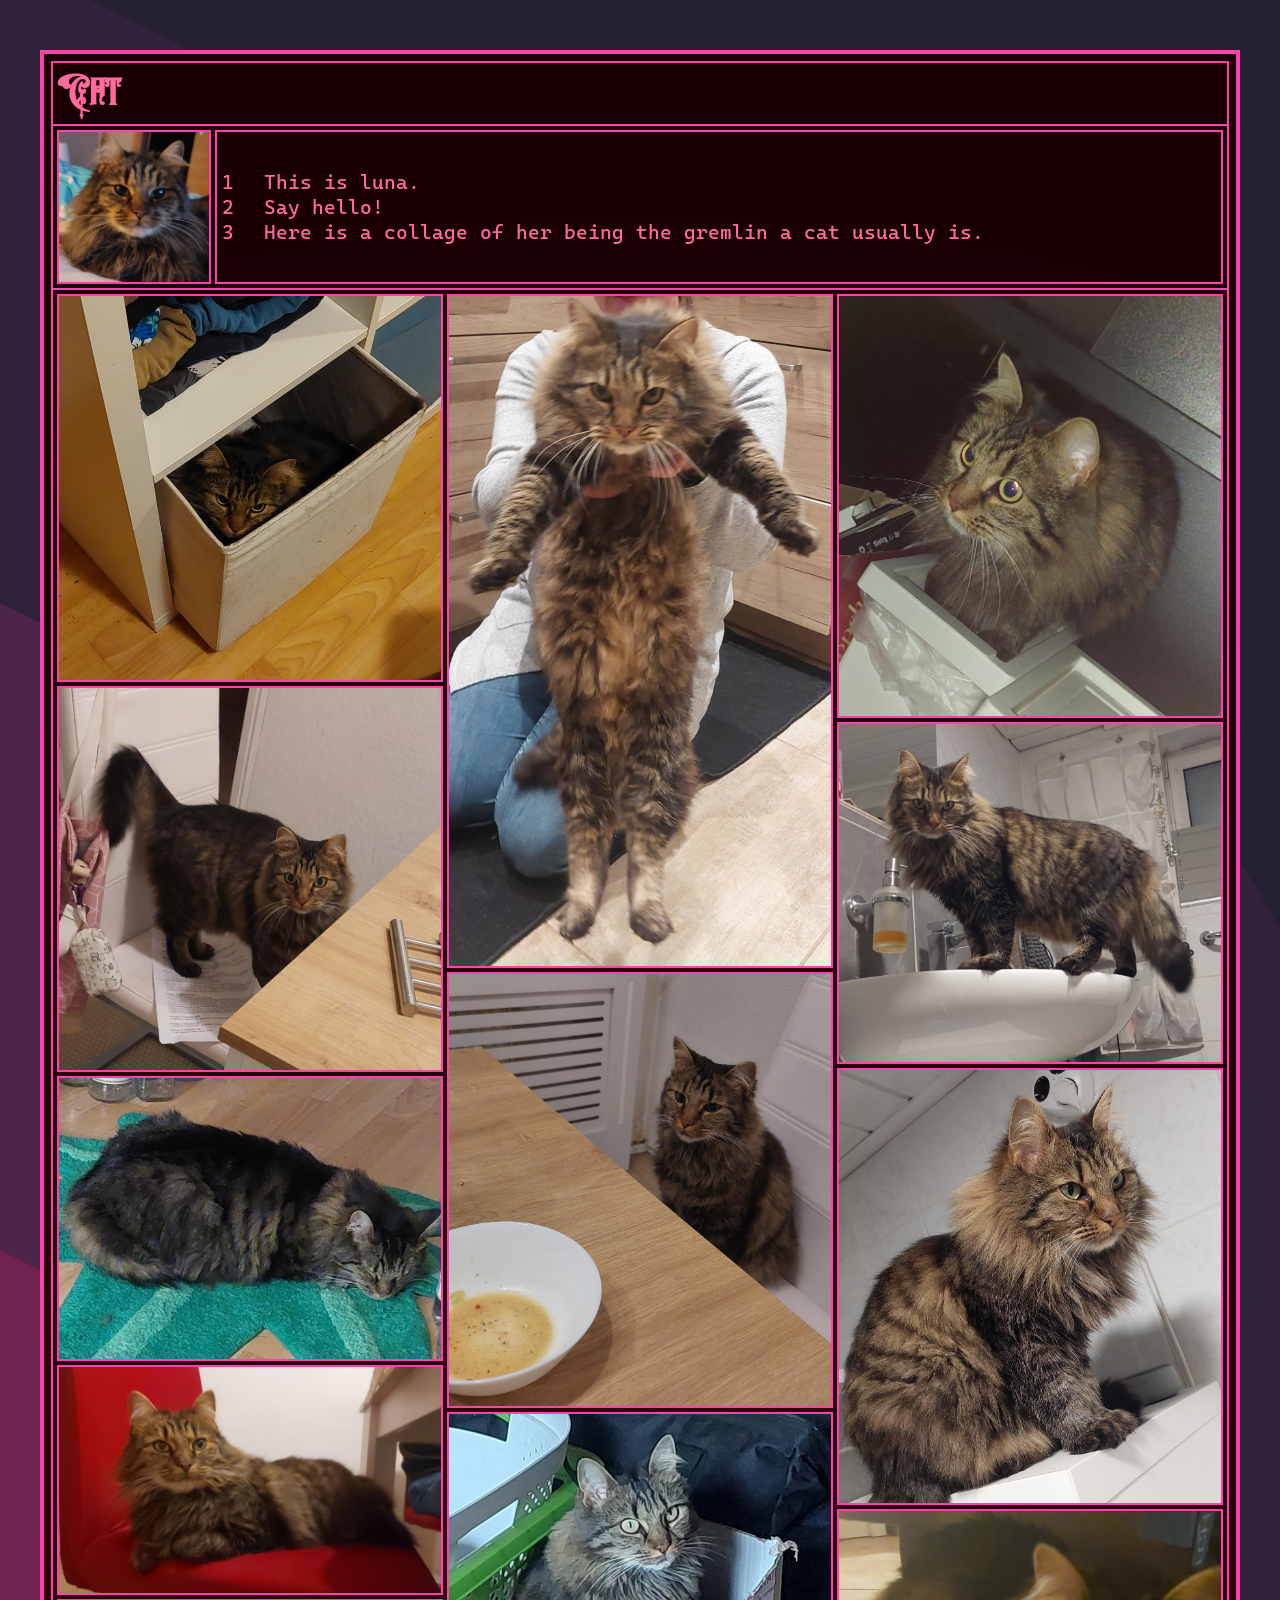
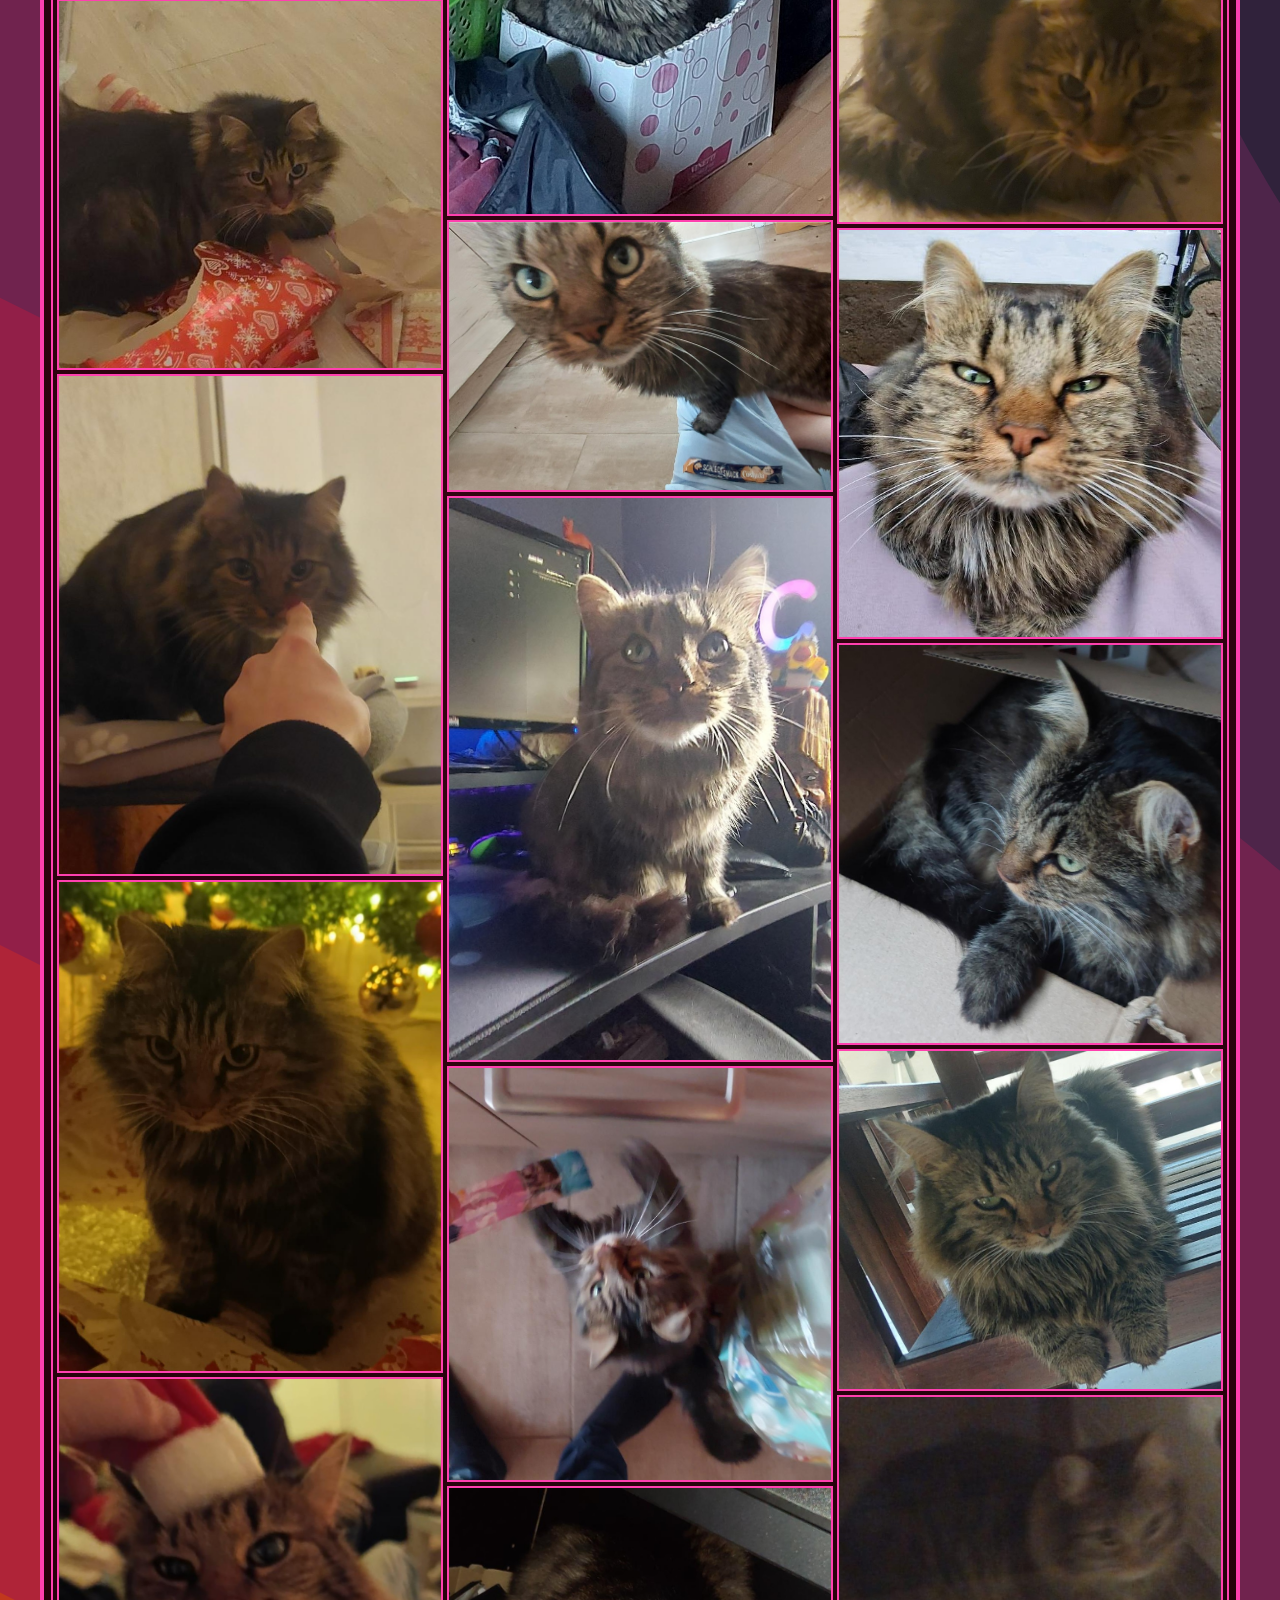
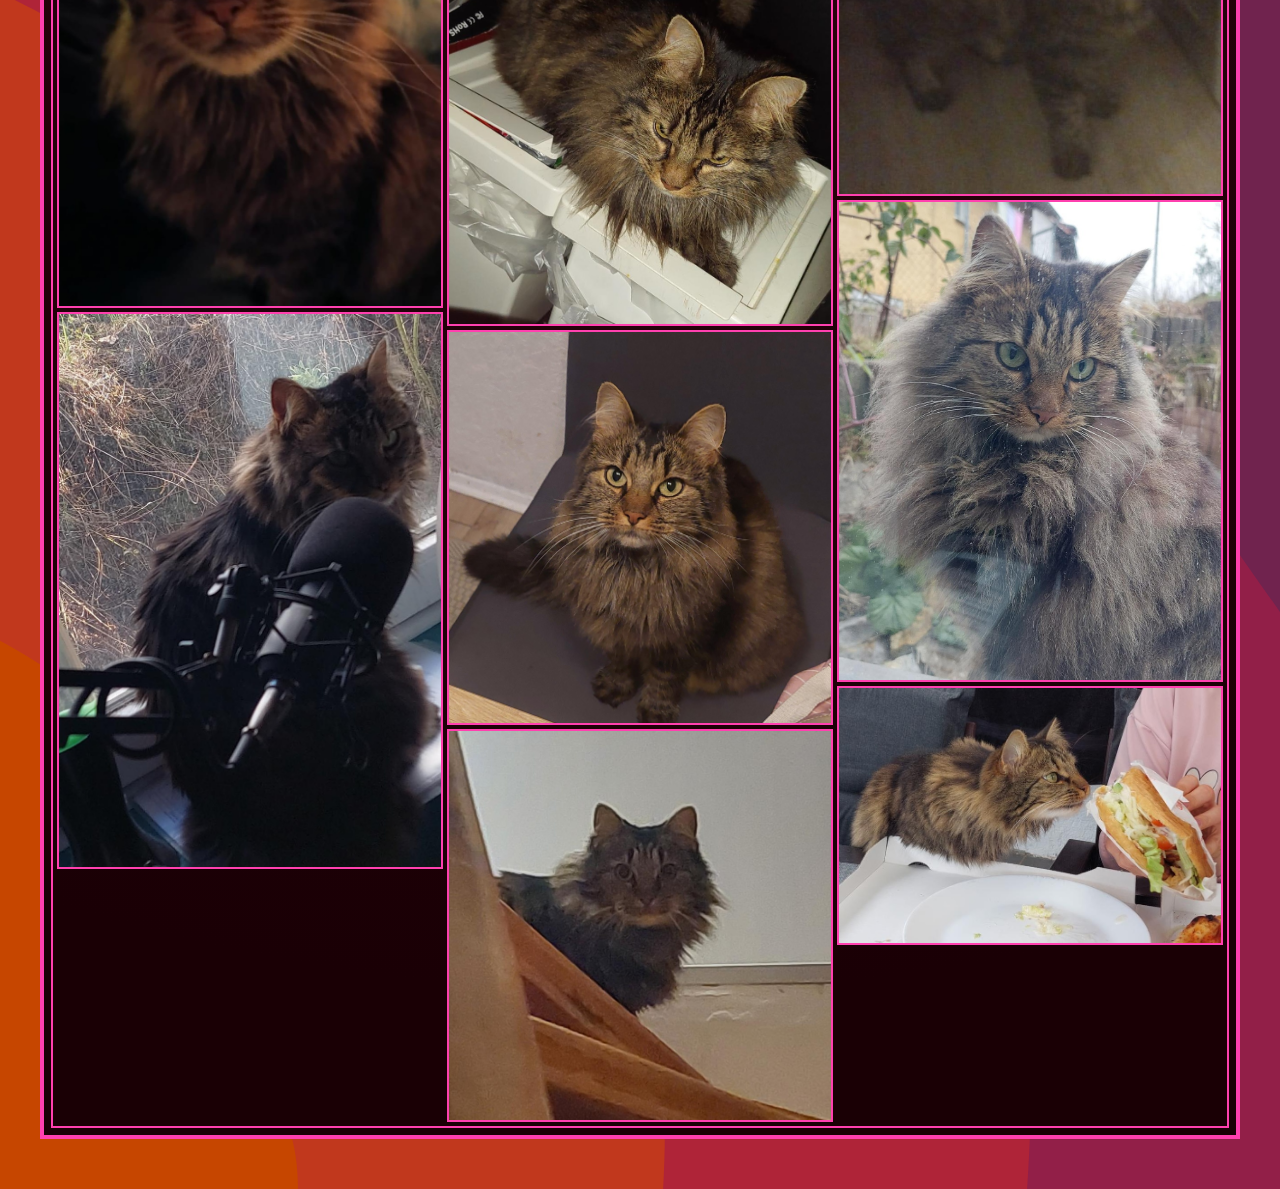
==== cat/index.html @ cc8bb920 "Changed homepage a bit, added /cat, added robots.txt, added /fish (W.I.P.)" ====
<!DOCTYPE html>
<html>
    <head>
        <meta charset="UTF-8">
        <title>🐈 Cat Pics</title>
        <link rel="stylesheet" href="/style.css">
        <link rel="stylesheet" href="style.css">
        <script src="/script/themeSelector.js"></script>
    </head>
    <body>
        <div class="widget">
            <h1>Cat</h1>
        </div>
        <div class="widget">
            <div class="image-list-widget">
                <img src="/img/cat/21.jpg" style="--size: 150px;" title="PFP" class="border">
                <div class="border">
                    <ul>
                        <li>This is luna.</li>
                        <li>Say hello!</li>
                        <li>Here is a collage of her being the gremlin a cat usually is.</li>
                    </ul>
                </div>
            </div>
        </div>
        <div class="widget">
            <div class="img-grid">
                <div class="column">
                    <img src="/img/cat/0.jpg" title="Luna">
                    <img src="/img/cat/10.jpg" title="Luna">
                    <img src="/img/cat/2.jpg" title="Luna">
                    <img src="/img/cat/3.jpg" title="Luna">
                    <img src="/img/cat/4.jpg" title="Luna">
                    <img src="/img/cat/5.jpg" title="Luna">
                    <img src="/img/cat/6.jpg" title="Luna">
                    <img src="/img/cat/7.jpg" title="Luna">
                    <img src="/img/cat/16.jpg" title="Luna">
                </div>
                <div class="column">
                    <img src="/img/cat/1.jpg" title="Luna">
                    <img src="/img/cat/11.jpg" title="Luna">
                    <img src="/img/cat/12.jpg" title="Luna">
                    <img src="/img/cat/13.jpg" title="Luna">
                    <img src="/img/cat/14.jpg" title="Luna">
                    <img src="/img/cat/17.jpg" title="Luna">
                    <img src="/img/cat/18.jpg" title="Luna">
                    <img src="/img/cat/8.jpg" title="Luna">
                    <img src="/img/cat/9.jpg" title="Luna">
                </div>
                <div class="column">
                    <img src="/img/cat/19.jpg" title="Luna">
                    <img src="/img/cat/20.jpg" title="Luna">
                    <img src="/img/cat/22.jpg" title="Luna">
                    <img src="/img/cat/23.jpg" title="Luna">
                    <img src="/img/cat/24.jpg" title="Luna">
                    <img src="/img/cat/25.jpg" title="Luna">
                    <img src="/img/cat/26.jpg" title="Luna">
                    <img src="/img/cat/27.jpg" title="Luna">
                    <img src="/img/cat/28.jpg" title="Luna">
                    <img src="/img/cat/15.jpg" title="Luna">
                </div>
            </div>
        </div>
    </body>
</html>
---- style.css ----
@font-face {
    font-family: cascadia-code;
    src: url("font/cascadia_code.ttf")
}

@font-face {
    font-family: kingstone;
    src: url("font/kingstone.ttf");
}

@font-face {
    font-family: papyrus;
    src: url("font/papyrus.ttf");
}

@font-face {
    font-family: poland-canned-into-kaito;
    src: url("font/poland_canned_into_kaito.otf");
}

:root {
    --scheme-border-color: white;
    --scheme-text-color: white;
    --scheme-bg-dark-color: black;
    --scheme-bg-light-color: black;
    --scheme-bg-image: url(""); 
    --list-style: square;
    --list-marker-width: 0em;
    --waow-font: papyrus;
}

* {
    margin: 0;
    padding: 0;
    font-family: cascadia-code;
    color: var(--scheme-text-color);
    font-size: 15pt;
}

h1 {
    font-family: var(--waow-font);
    font-size: 28pt;
    margin-top: 6px;
}

a {
    text-decoration: none;
    font-weight: bold;
}

.underline {
    text-decoration: underline;
}

html {
    background-color: black;
    background-image: var(--scheme-bg-image);
    background-size: cover;
    background-repeat: repeat;

    display: flex;
    justify-content: center;
    align-items: center;
}

body {
    border: solid 4px var(--scheme-border-color);

    background: radial-gradient(circle at 50% 50%, var(--scheme-bg-light-color), var(--scheme-bg-dark-color) 90%);

    width: 92%;

    padding: 7px;
    padding-top: 9px;

    margin-top: 50px;
    margin-bottom: 50px;
}

.widget {
    margin-top: -2px;
    padding: 4px;
    border: solid 2px var(--scheme-border-color);
}

table {
    width: 100%;
    table-layout: fixed;
}

.border, td {
    border: solid 2px var(--scheme-border-color);
}

td {
    text-align: center;
}

button {
    background-color: #00000000;
    border: none;
    padding: 0;
    cursor: pointer;
    text-align: justify;
}

.marquee-container {
    width: 100%;
    line-height: 50px;
    height: 50px;
    white-space: nowrap;
    overflow: hidden;
    box-sizing: border-box;
}

.marquee-content {
    display: inline-block;
    padding-left: 100%;
}

.image-list-widget {
    display: flex;
    align-items: stretch;
    gap: 4px;
}

.image-list-widget > img {
    --size: 200px;
    width: var(--size);
    height: var(--size);
    object-fit: cover;
}

.image-list-widget > div {
    margin: 0px;
    align-content: center;
    padding-right: auto;
    flex: 1;
}

.image-list-widget > div > ul {
    margin: auto;
    padding: 5px;
}

ul {
    list-style-type: none;
    counter-reset: li_counter;
}

li::before {
    content: counter(li_counter, var(--list-style));
    display: inline-block;
    width: var(--list-marker-width);
}

li {
    margin: 0px;
    line-height: 25px;
    counter-increment: li_counter;
}

.socials-link {
    height: 30px;
    flex: 1;
    display: flex;
    align-items: center;
    justify-content: center;
    margin: 1px;
}

.socials-link > img {
    width: 18px;
    height: 18px;
    margin-right: 5px;
}

.grid {
    display: grid;
    grid-template-columns: repeat(12, 1fr);
    gap: 4px; 

    margin-top: 4px;
    margin-left: auto;
    margin-right: auto;
}

.grid > a {
    width: 95%;
    height: auto;
    max-width: 100%;
    display: block;
    margin: auto;
}

.grid img {
    width: 100%;
    margin-bottom: -5px;
}
---- cat/style.css ----
.img-grid {
    display: flex;
    flex-wrap: wrap;
    margin-right: 0px;
    margin-left: -4px;
    margin-top: -4px;
}

.column {
    flex: 32%;
    padding: 0 4px;
    height: 100%;
}

.column img {
    margin-top: 4px;
    vertical-align: middle;
    width: 100%;
    border: solid 2px var(--scheme-border-color);
}
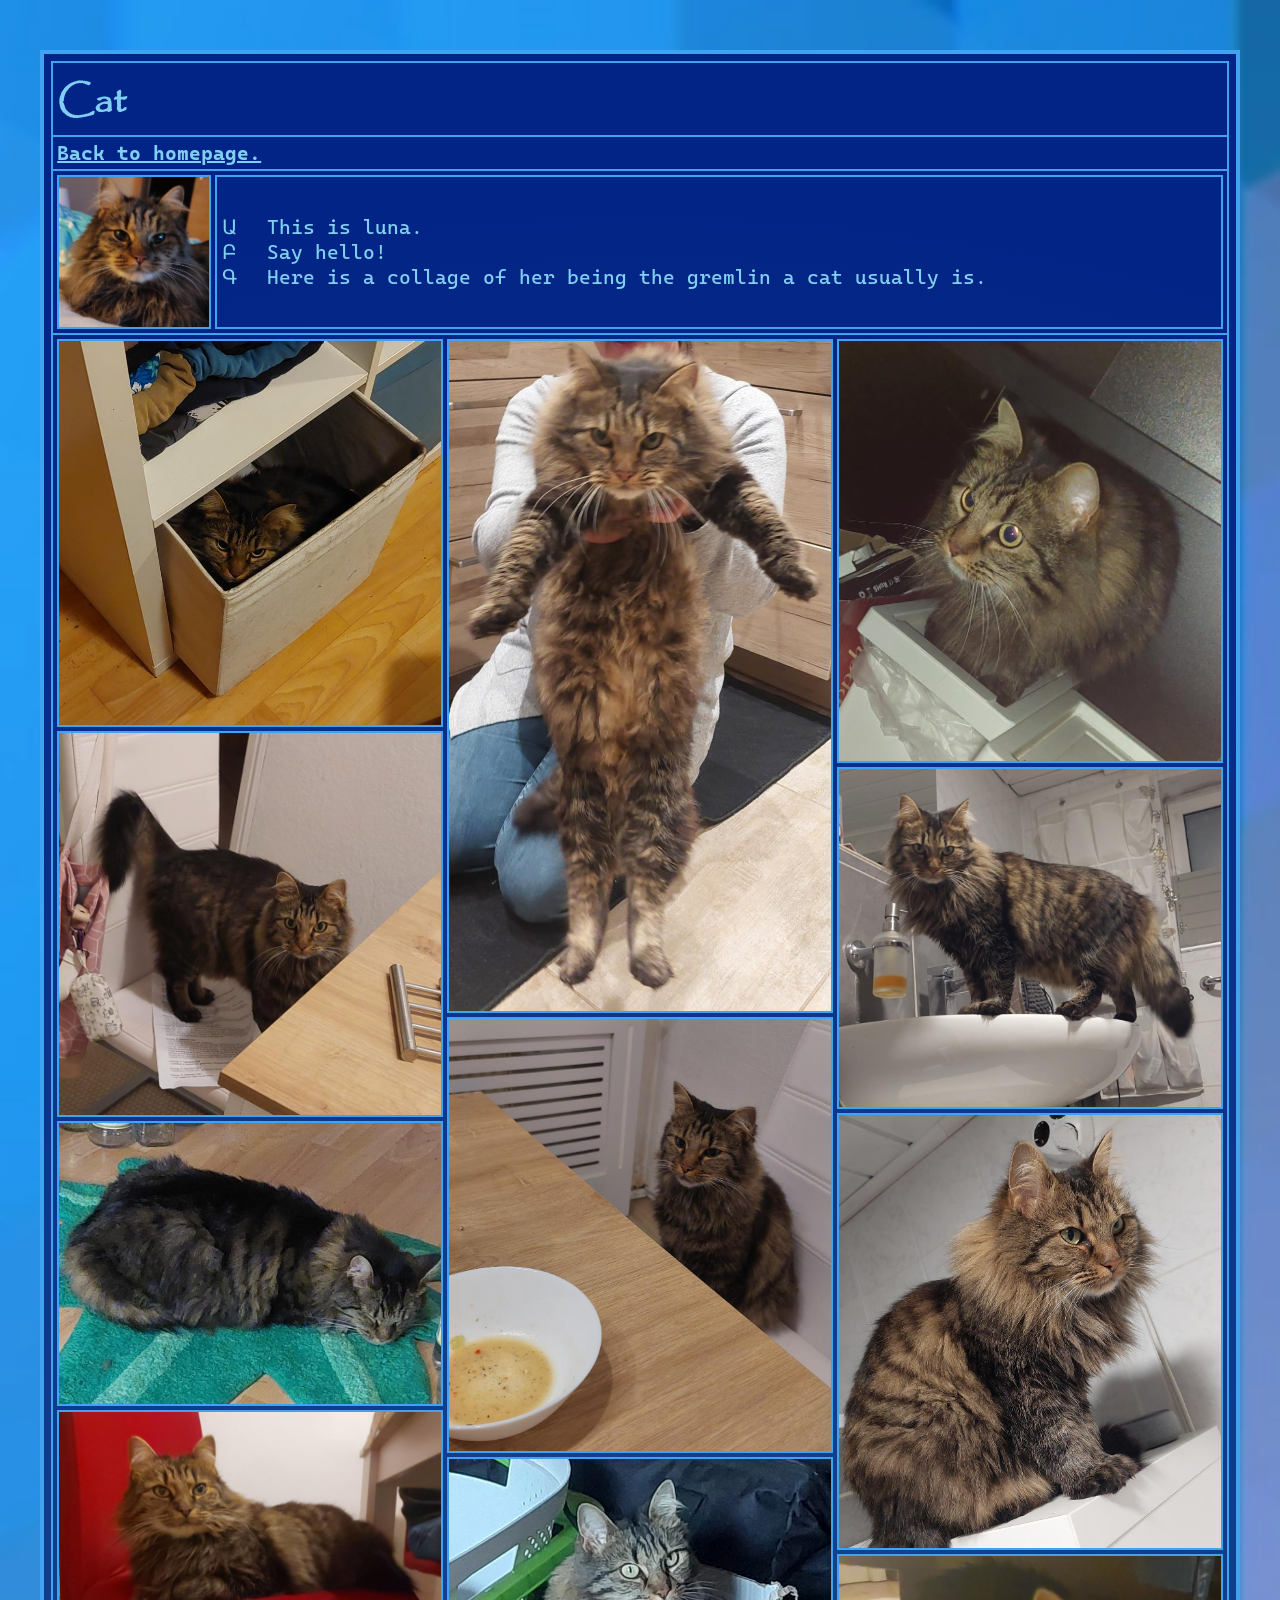
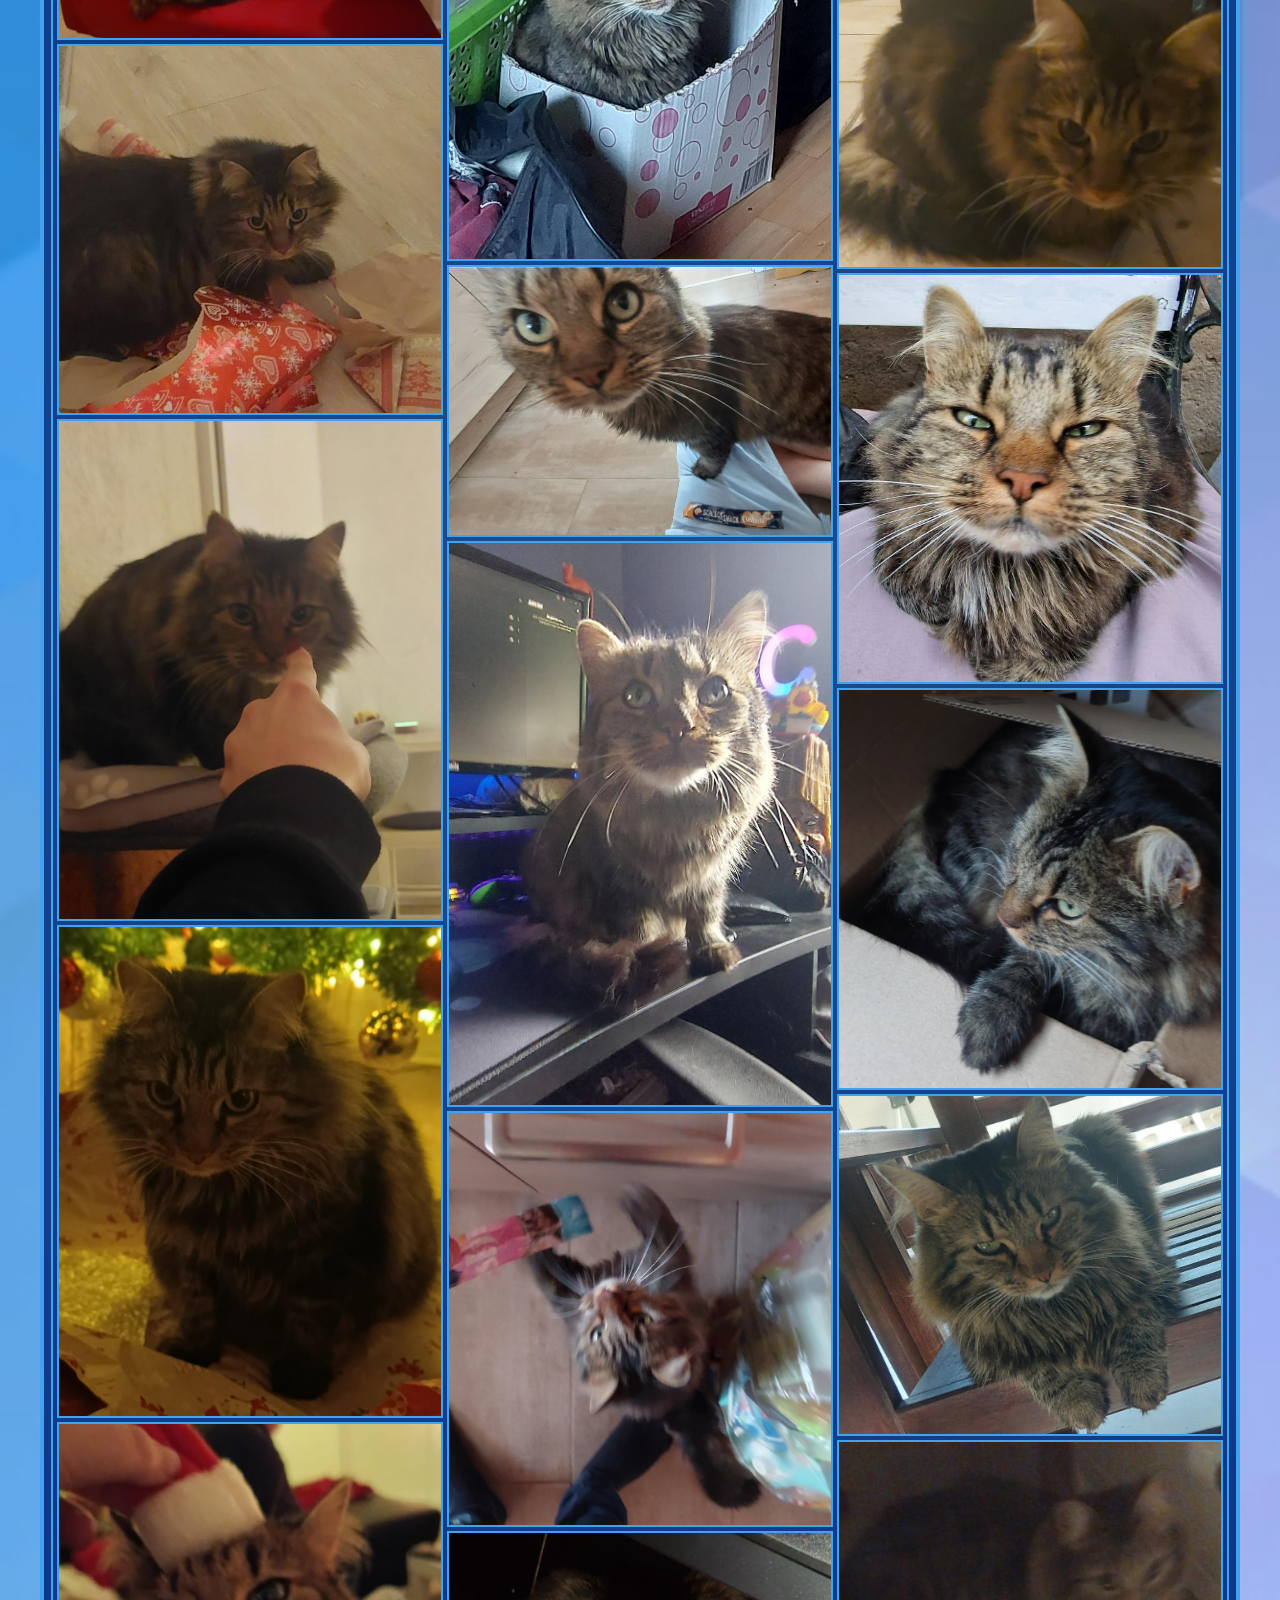
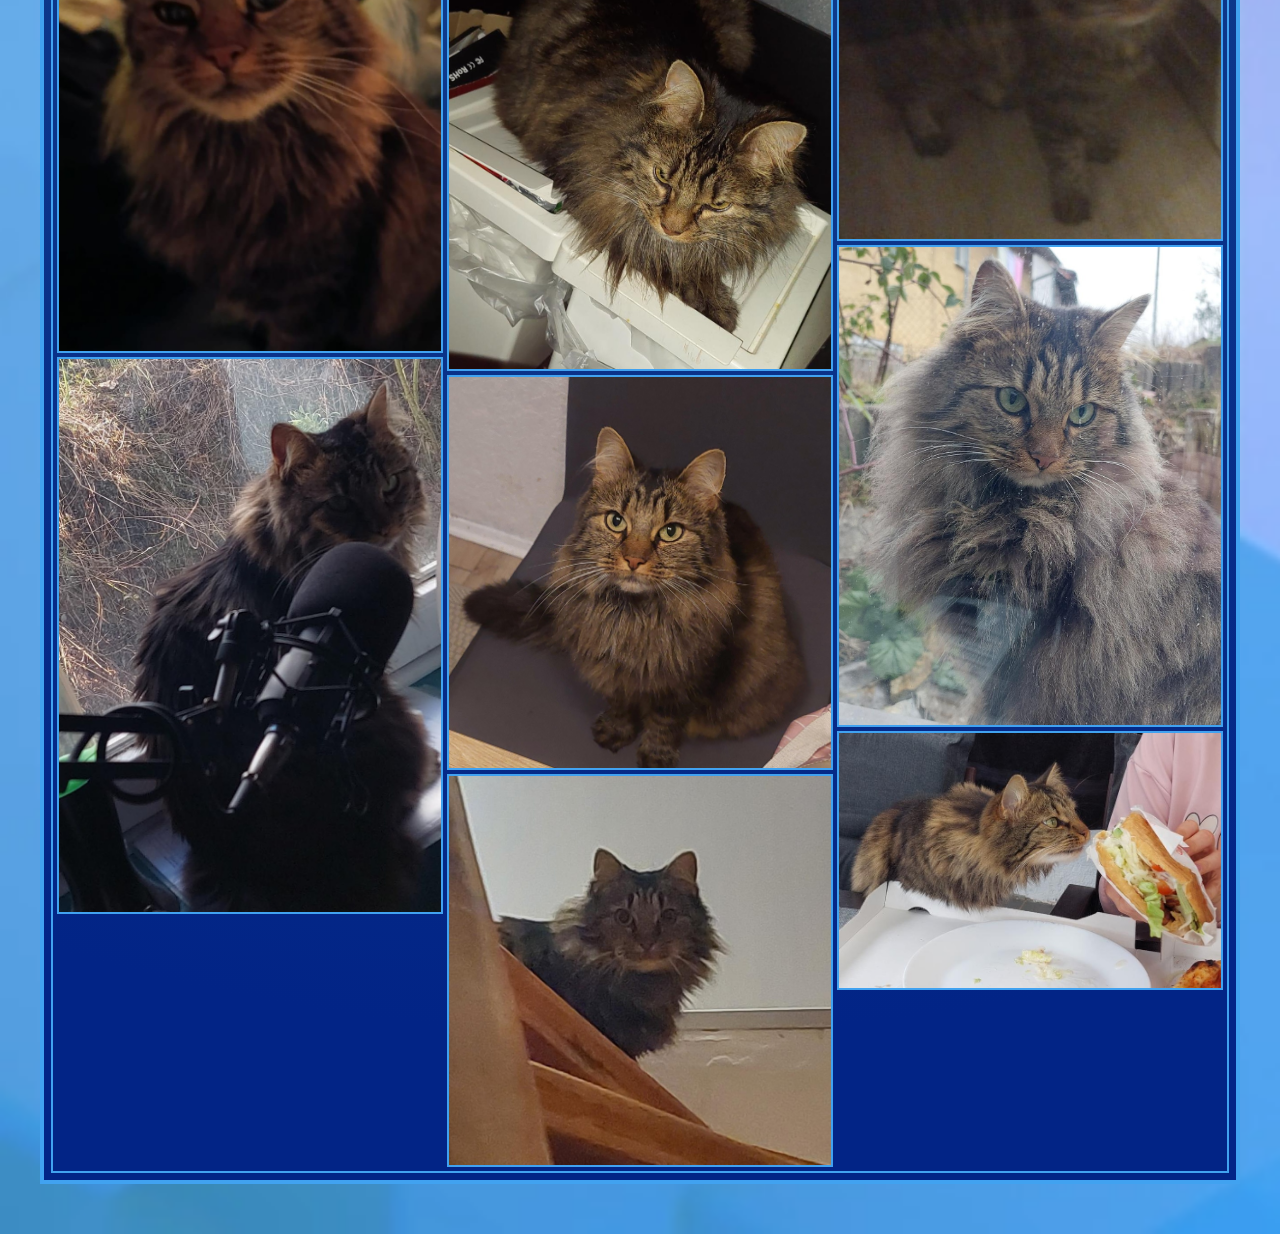
==== commit 87fbb797: "Added basic styling to mischen-maker" ====
--- a/cat/index.html
+++ b/cat/index.html
@@ -10,6 +10,9 @@
     <body>
         <div class="widget">
             <h1>Cat</h1>
+        </div>
+        <div class="widget">
+            <a href="/" class="underline">Back to homepage.</a>
         </div>
         <div class="widget">
             <div class="image-list-widget">
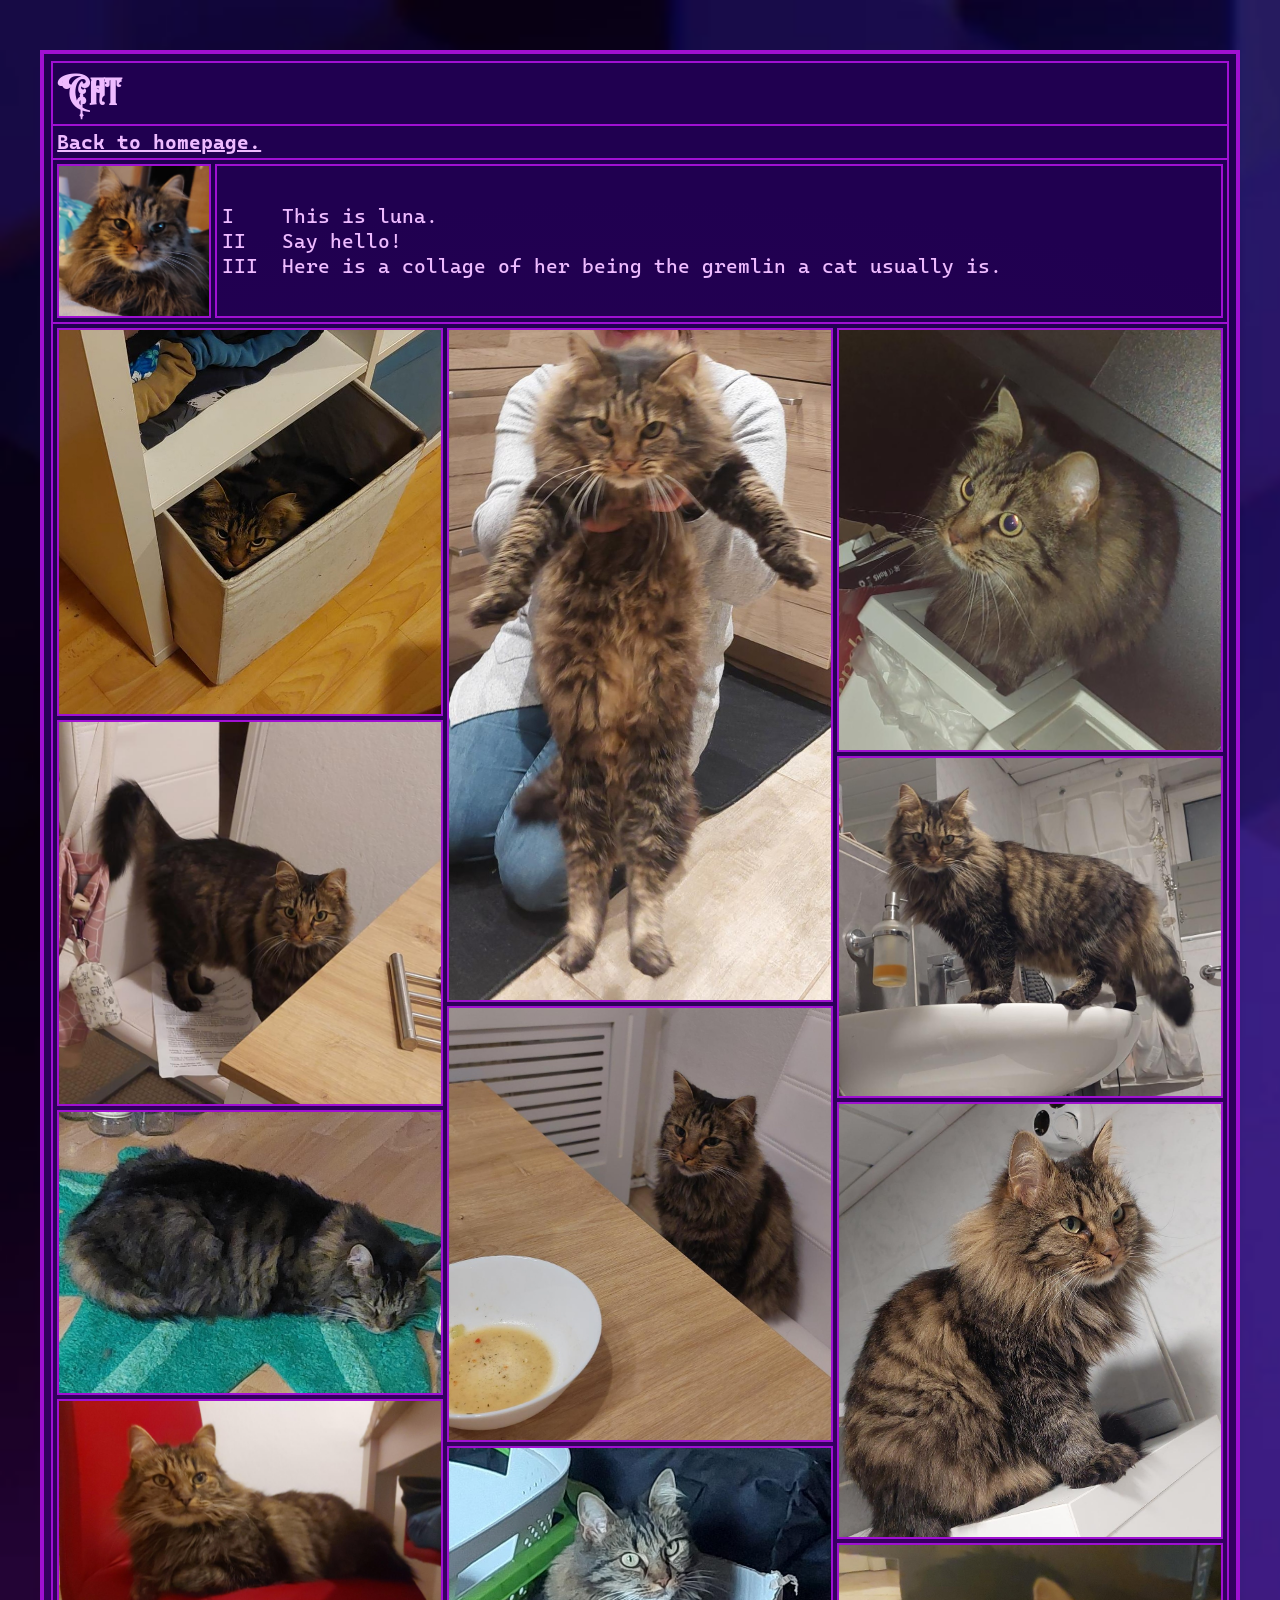
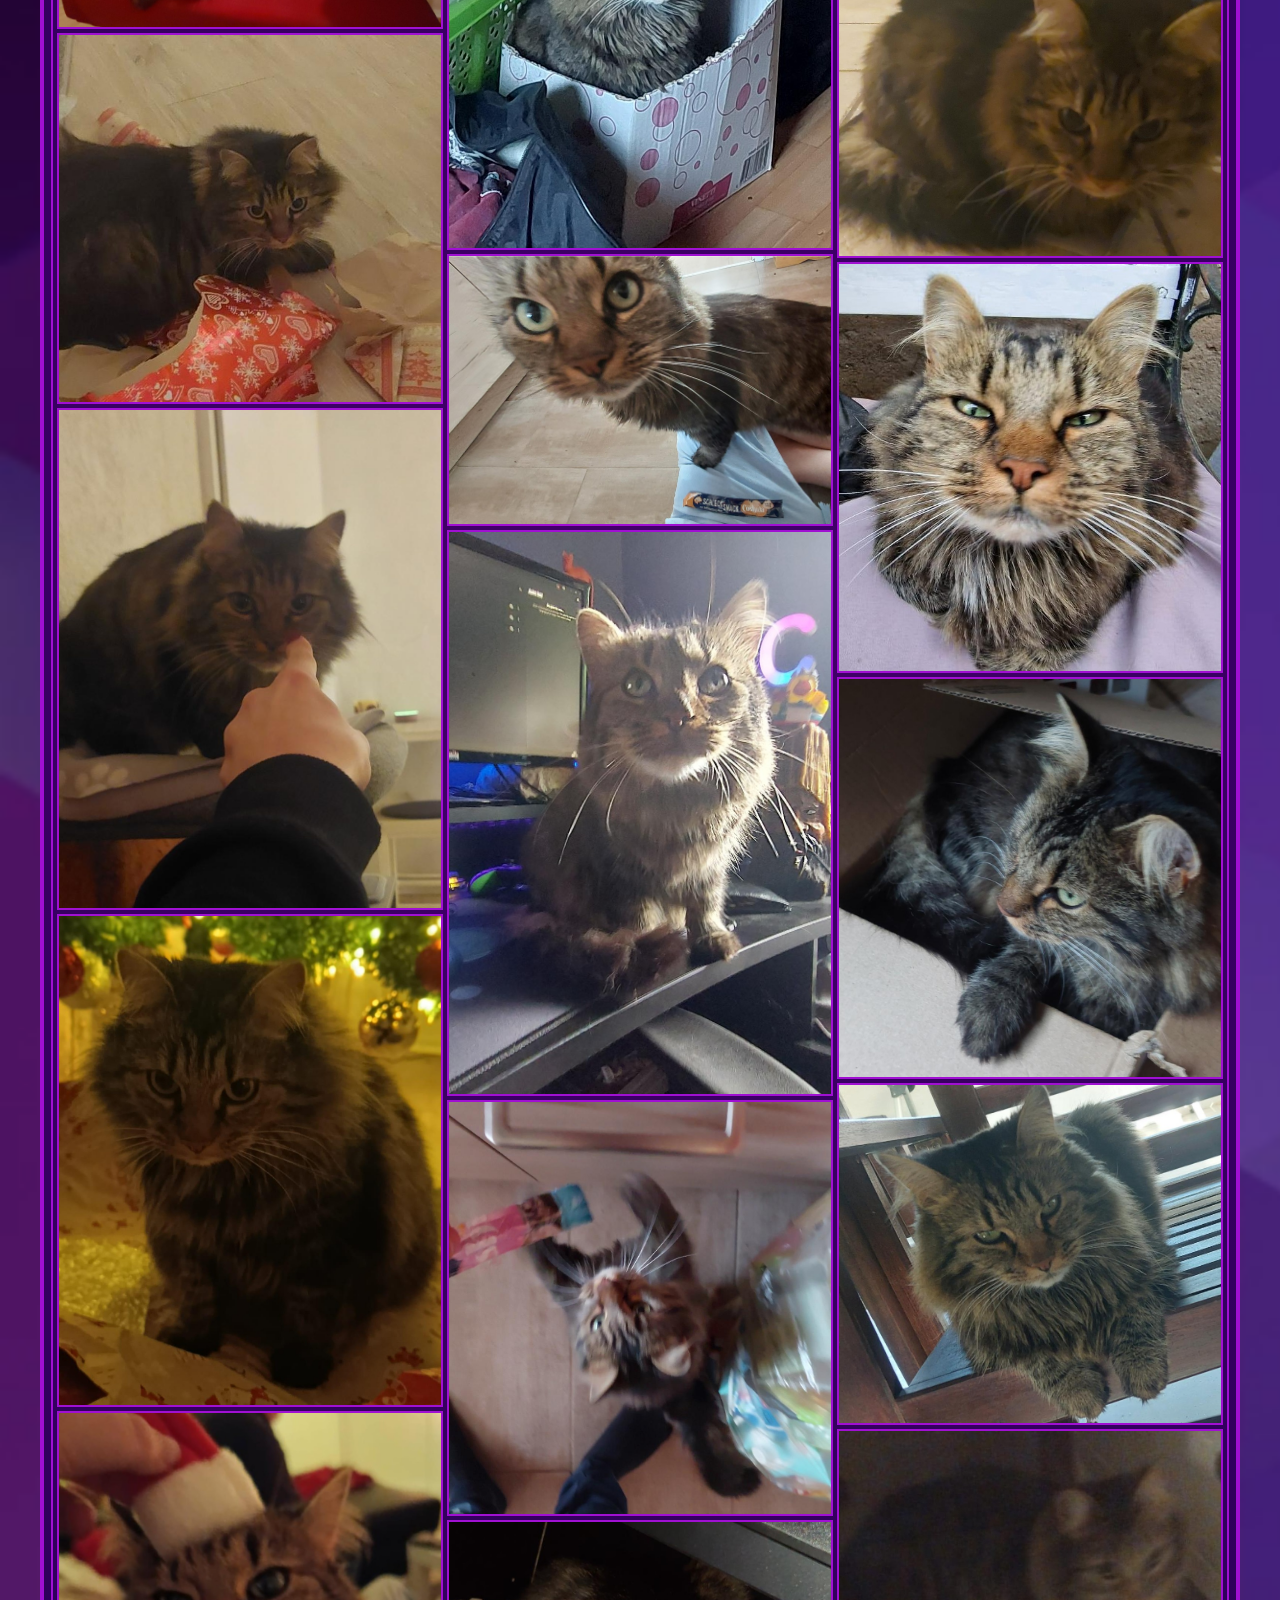
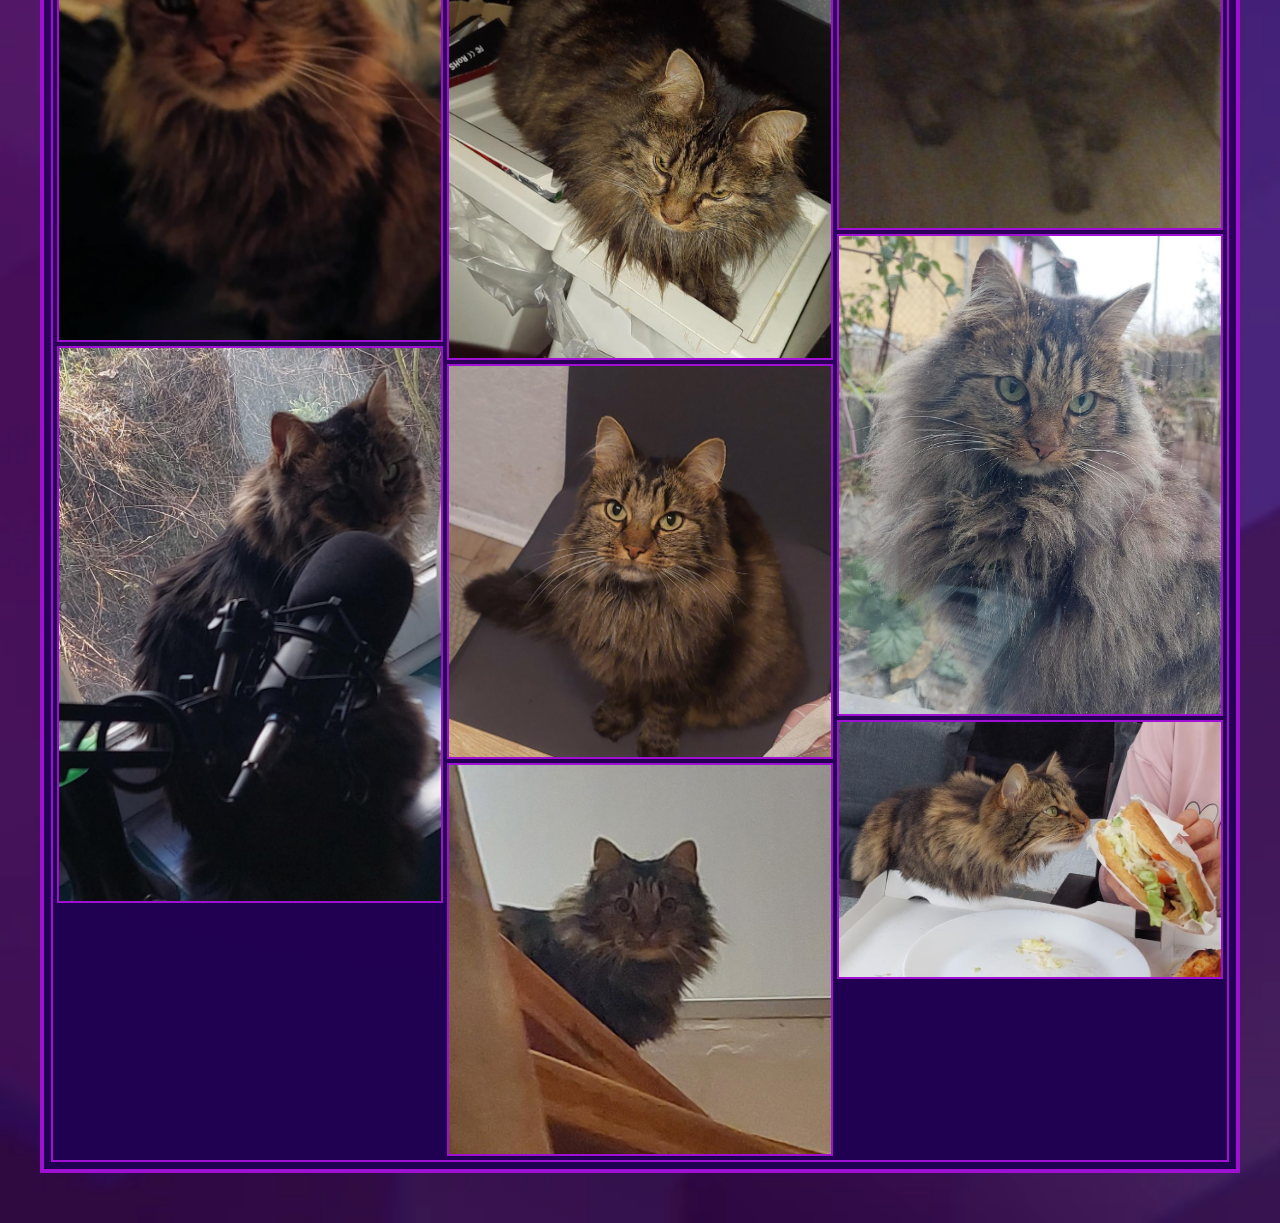
==== commit bbe6e9fa: "Added descriptions to /cat photos" ====
--- a/cat/index.html
+++ b/cat/index.html
@@ -29,38 +29,38 @@
         <div class="widget">
             <div class="img-grid">
                 <div class="column">
-                    <img src="/img/cat/0.jpg" title="Luna">
-                    <img src="/img/cat/10.jpg" title="Luna">
-                    <img src="/img/cat/2.jpg" title="Luna">
-                    <img src="/img/cat/3.jpg" title="Luna">
-                    <img src="/img/cat/4.jpg" title="Luna">
-                    <img src="/img/cat/5.jpg" title="Luna">
-                    <img src="/img/cat/6.jpg" title="Luna">
-                    <img src="/img/cat/7.jpg" title="Luna">
-                    <img src="/img/cat/16.jpg" title="Luna">
+                    <img src="/img/cat/0.jpg" title="Comfy box :3">
+                    <img src="/img/cat/10.jpg" title="LET ME EAT!!">
+                    <img src="/img/cat/2.jpg" title="Eepy on the weed carpet.">
+                    <img src="/img/cat/3.jpg" title="Where food?">
+                    <img src="/img/cat/4.jpg" title="I'm the present!">
+                    <img src="/img/cat/5.jpg" title="I will eat your finger.">
+                    <img src="/img/cat/6.jpg" title="Where are my presents :(">
+                    <img src="/img/cat/7.jpg" title="Santa cat.">
+                    <img src="/img/cat/16.jpg" title="I've come here to talk about a very serious issue in the catmmunity.">
                 </div>
                 <div class="column">
-                    <img src="/img/cat/1.jpg" title="Luna">
-                    <img src="/img/cat/11.jpg" title="Luna">
-                    <img src="/img/cat/12.jpg" title="Luna">
-                    <img src="/img/cat/13.jpg" title="Luna">
-                    <img src="/img/cat/14.jpg" title="Luna">
-                    <img src="/img/cat/17.jpg" title="Luna">
-                    <img src="/img/cat/18.jpg" title="Luna">
-                    <img src="/img/cat/8.jpg" title="Luna">
-                    <img src="/img/cat/9.jpg" title="Luna">
+                    <img src="/img/cat/1.jpg" title="Löng.">
+                    <img src="/img/cat/11.jpg" title="What's this? Give me real food.">
+                    <img src="/img/cat/12.jpg" title="Brain overheated.">
+                    <img src="/img/cat/13.jpg" title="°-°">
+                    <img src="/img/cat/14.jpg" title="Do you have games on your phone?">
+                    <img src="/img/cat/17.jpg" title="MINE!">
+                    <img src="/img/cat/18.jpg" title="No, you may not open the bin.">
+                    <img src="/img/cat/8.jpg" title=":3">
+                    <img src="/img/cat/9.jpg" title="Sleep paralysis cat.">
                 </div>
                 <div class="column">
-                    <img src="/img/cat/19.jpg" title="Luna">
-                    <img src="/img/cat/20.jpg" title="Luna">
-                    <img src="/img/cat/22.jpg" title="Luna">
-                    <img src="/img/cat/23.jpg" title="Luna">
-                    <img src="/img/cat/24.jpg" title="Luna">
-                    <img src="/img/cat/25.jpg" title="Luna">
-                    <img src="/img/cat/26.jpg" title="Luna">
-                    <img src="/img/cat/27.jpg" title="Luna">
-                    <img src="/img/cat/28.jpg" title="Luna">
-                    <img src="/img/cat/15.jpg" title="Luna">
+                    <img src="/img/cat/19.jpg" title="Nooo, don't throw that away!!">
+                    <img src="/img/cat/20.jpg" title="You wash your hands here? That is my drinking fountain.">
+                    <img src="/img/cat/22.jpg" title="Mrrp.">
+                    <img src="/img/cat/23.jpg" title="My cardbord box, mine!">
+                    <img src="/img/cat/24.jpg" title="Mwah!!">
+                    <img src="/img/cat/25.jpg" title="Shhh, don't attract any attention!">
+                    <img src="/img/cat/26.jpg" title="Uncomy chair.">
+                    <img src="/img/cat/27.jpg" title="Since when's there been a glass door here??">
+                    <img src="/img/cat/28.jpg" title="Oh nothing, let me aurafarm real quick.">
+                    <img src="/img/cat/15.jpg" title="Finally, some real fucking food.">
                 </div>
             </div>
         </div>
--- a/style.css
+++ b/style.css
@@ -134,7 +134,6 @@
 .image-list-widget > div {
     margin: 0px;
     align-content: center;
-    padding-right: auto;
     flex: 1;
 }
 
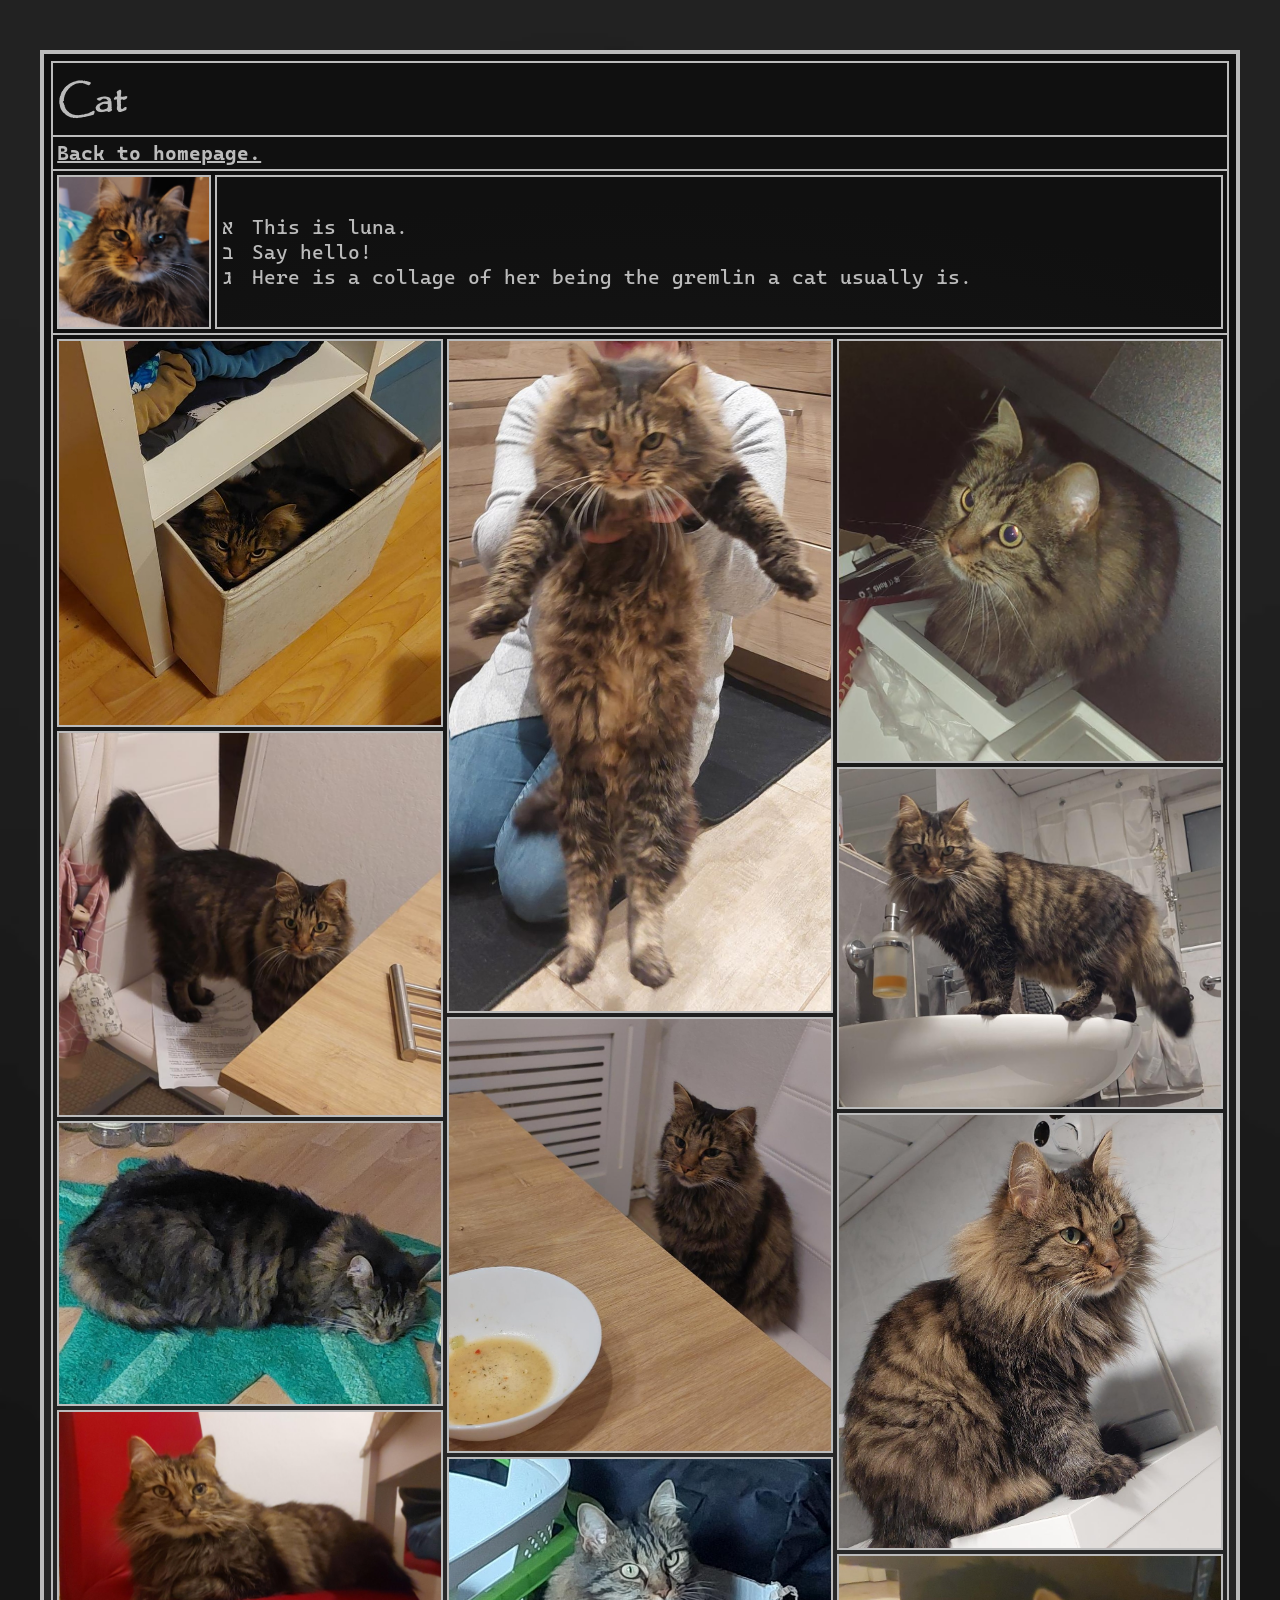
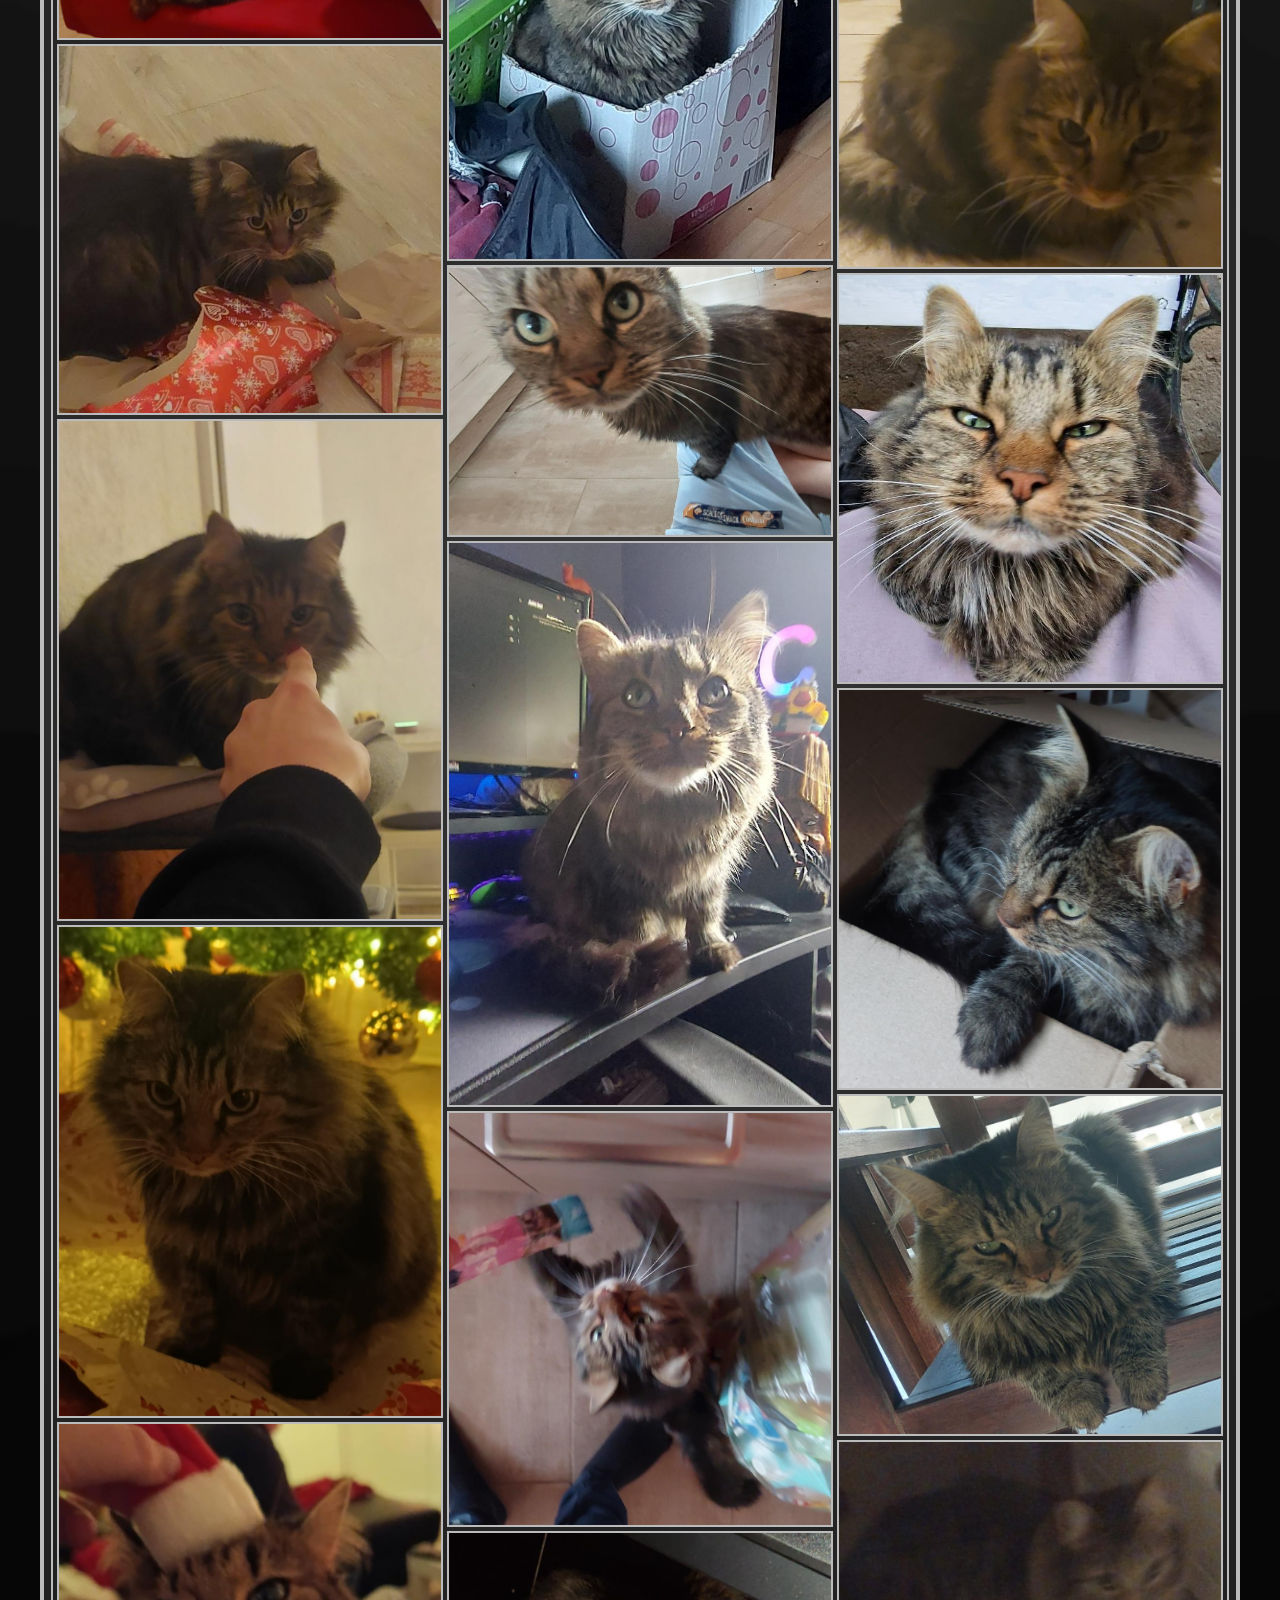
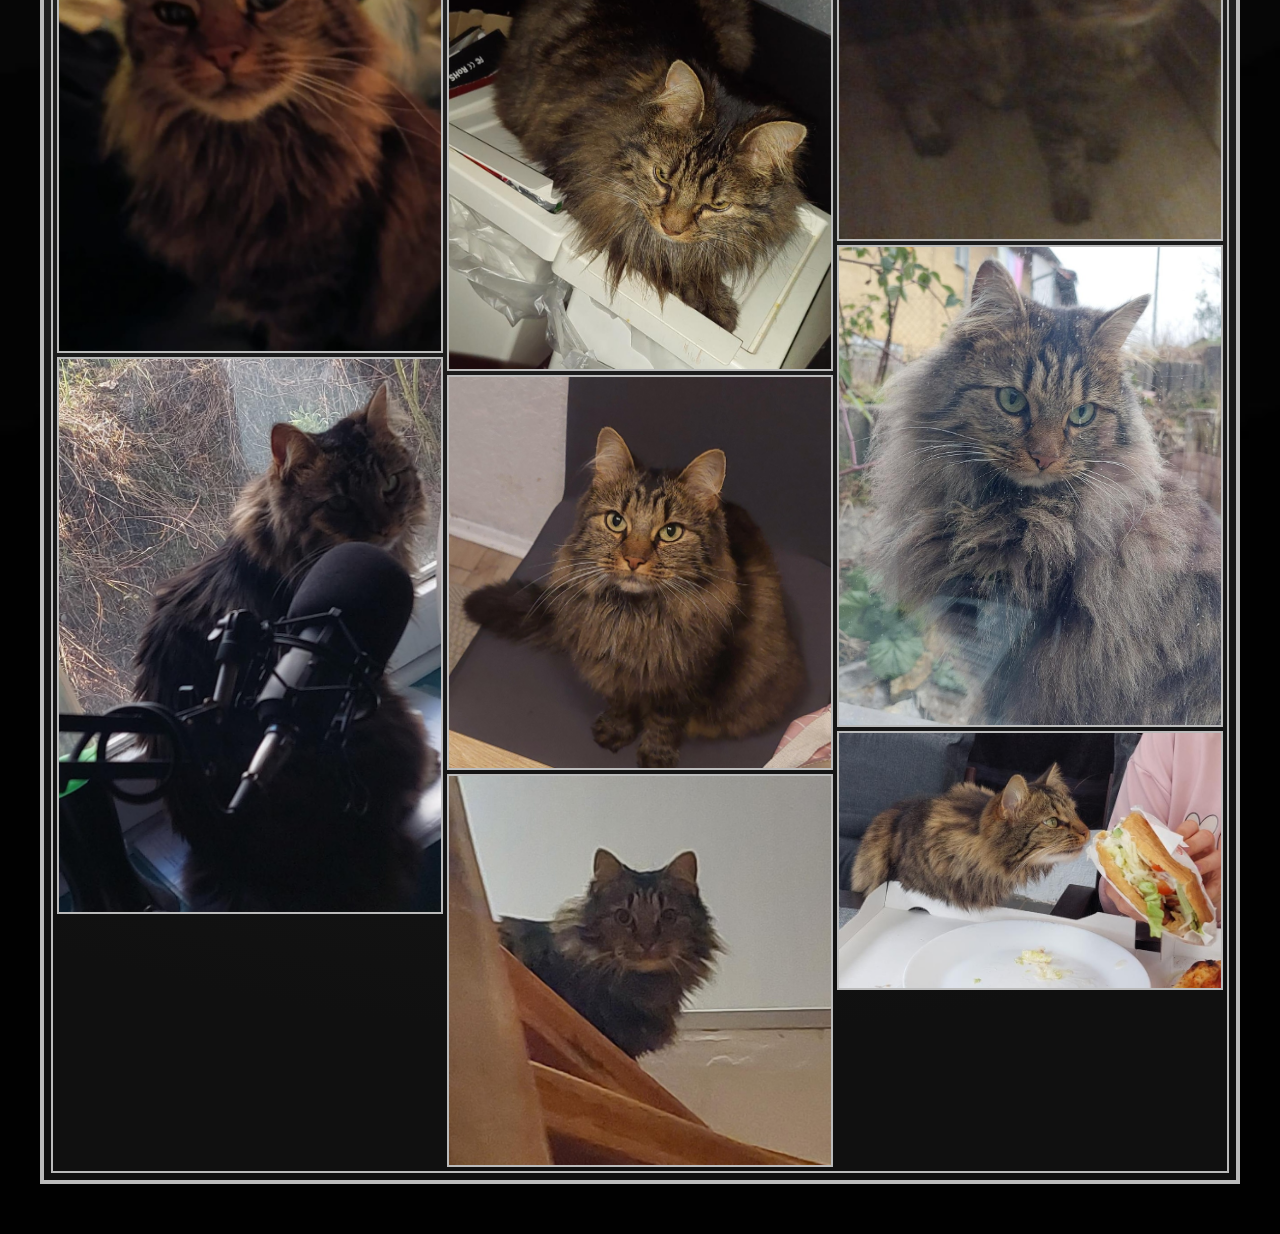
==== commit c69dbd13: "Funny fish bouncing" ====
--- a/cat/index.html
+++ b/cat/index.html
@@ -52,7 +52,7 @@
                 </div>
                 <div class="column">
                     <img src="/img/cat/19.jpg" title="Nooo, don't throw that away!!">
-                    <img src="/img/cat/20.jpg" title="You wash your hands here? That is my drinking fountain.">
+                    <img src="/img/cat/20.jpg" title="You wash your hands here? This is my drinking fountain.">
                     <img src="/img/cat/22.jpg" title="Mrrp.">
                     <img src="/img/cat/23.jpg" title="My cardbord box, mine!">
                     <img src="/img/cat/24.jpg" title="Mwah!!">
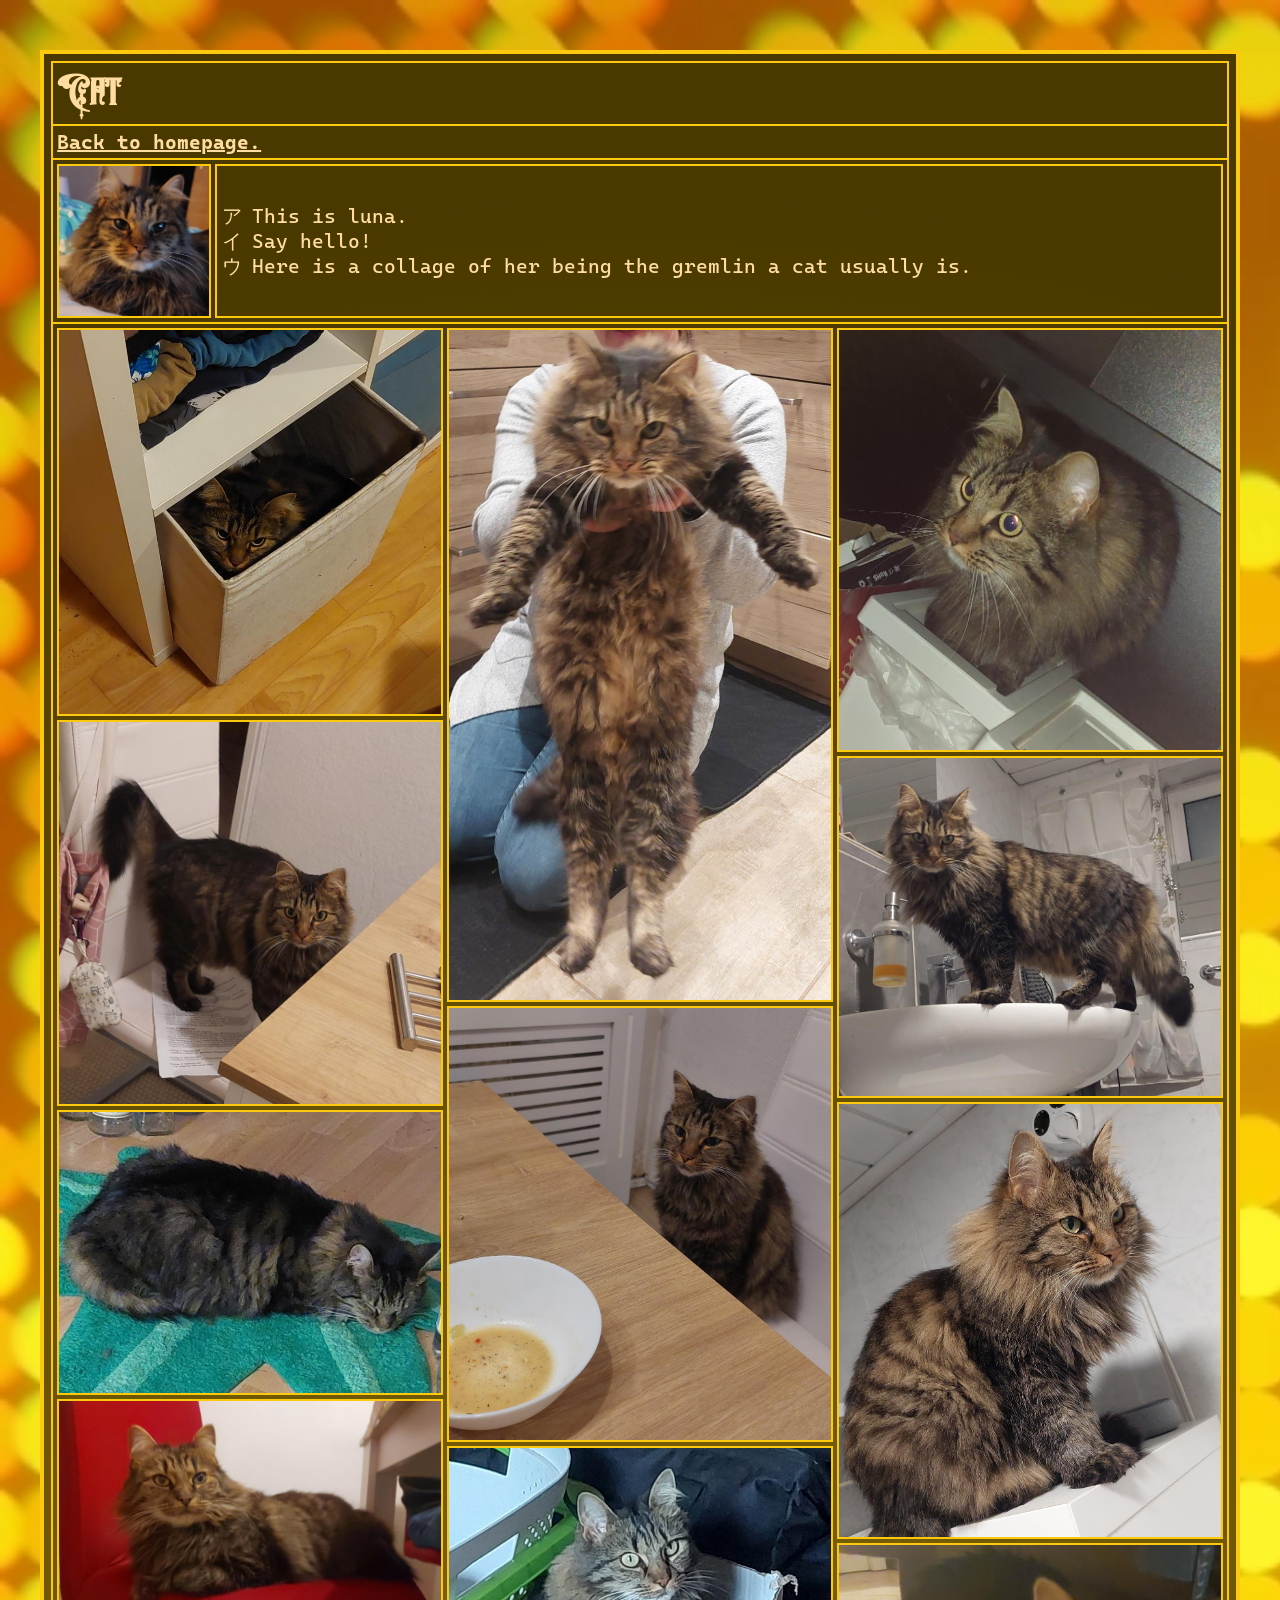
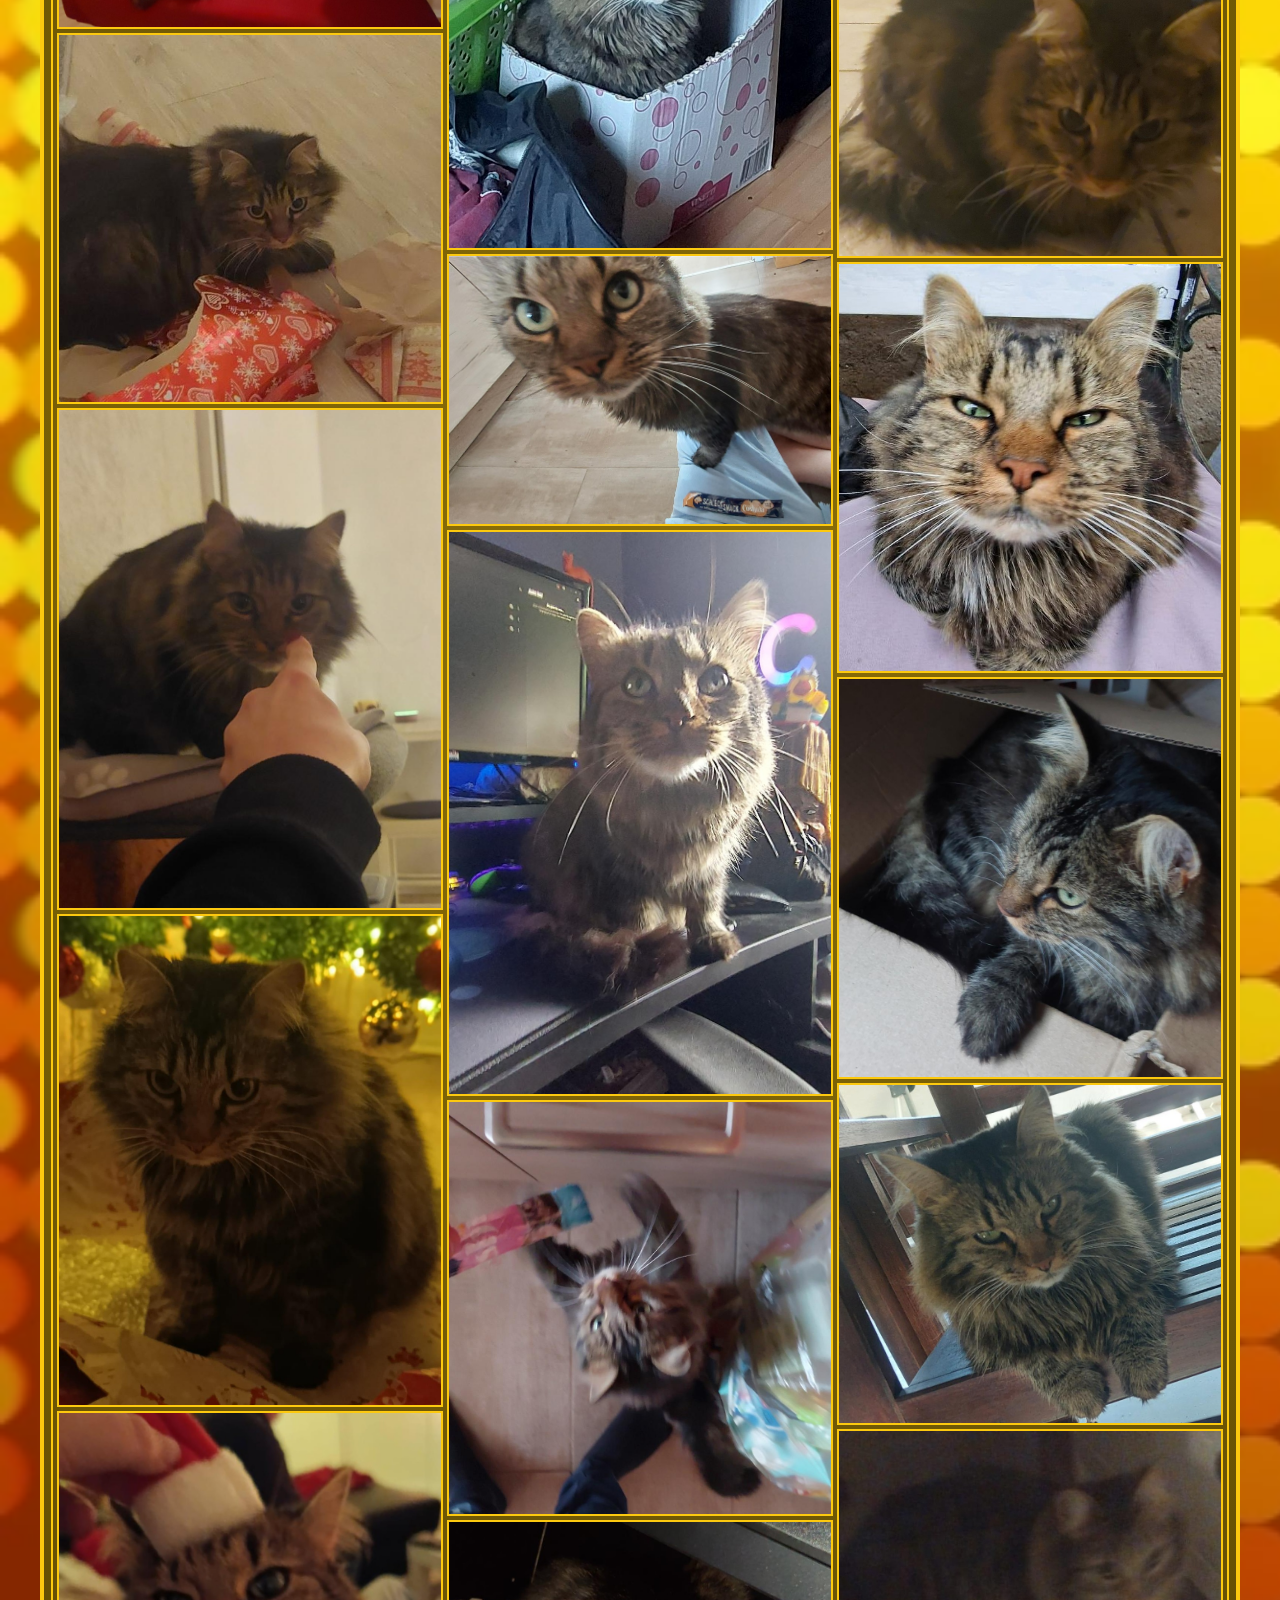
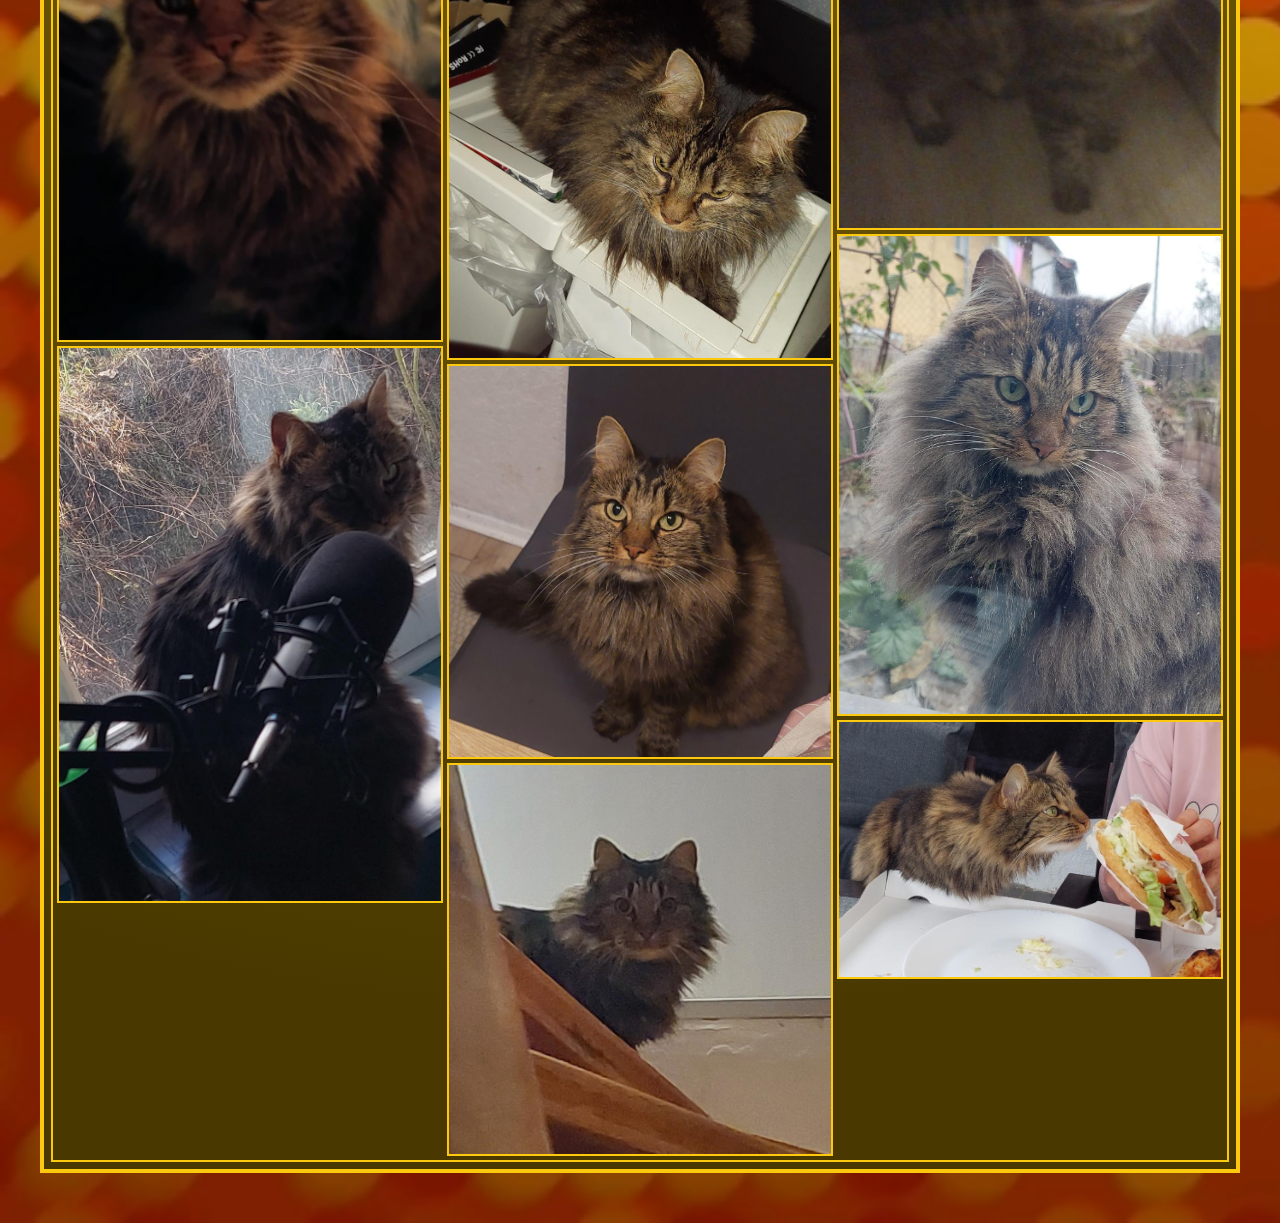
==== commit 4556451d: "Added snail :3" ====
--- a/cat/index.html
+++ b/cat/index.html
@@ -5,7 +5,8 @@
         <title>🐈 Cat Pics</title>
         <link rel="stylesheet" href="/style.css">
         <link rel="stylesheet" href="style.css">
-        <script src="/script/themeSelector.js"></script>
+        <script src="/script/themeSelector.js" defer></script>
+        <script src="/script/snail.js" defer></script>
     </head>
     <body>
         <div class="widget">
--- a/style.css
+++ b/style.css
@@ -1,21 +1,41 @@
 @font-face {
     font-family: cascadia-code;
-    src: url("font/cascadia_code.ttf")
+    src: url("/font/cascadia_code.ttf")
 }
 
 @font-face {
     font-family: kingstone;
-    src: url("font/kingstone.ttf");
+    src: url("/font/kingstone.ttf");
 }
 
 @font-face {
     font-family: papyrus;
-    src: url("font/papyrus.ttf");
+    src: url("/font/papyrus.ttf");
 }
 
 @font-face {
     font-family: poland-canned-into-kaito;
-    src: url("font/poland_canned_into_kaito.otf");
+    src: url("/font/poland_canned_into_kaito.otf");
+}
+
+@font-face {
+    font-family: sabily;
+    src: url("/font/sabily.ttf");
+}
+
+@font-face {
+    font-family: super-sliced;
+    src: url("/font/super_sliced.ttf");
+}
+
+@font-face {
+    font-family: pickyside-grunge;
+    src: url("/font/pickyside_grunge.otf");
+}
+
+@font-face {
+    font-family: dazzle-ships;
+    src: url("/font/dazzle_ships.otf");
 }
 
 :root {
@@ -23,7 +43,7 @@
     --scheme-text-color: white;
     --scheme-bg-dark-color: black;
     --scheme-bg-light-color: black;
-    --scheme-bg-image: url(""); 
+    --scheme-bg-image: none; 
     --list-style: square;
     --list-marker-width: 0em;
     --waow-font: papyrus;
@@ -166,6 +186,8 @@
     align-items: center;
     justify-content: center;
     margin: 1px;
+    font-size: min(18px, 2.5vh);
+    text-wrap-mode: nowrap;
 }
 
 .socials-link > img {
